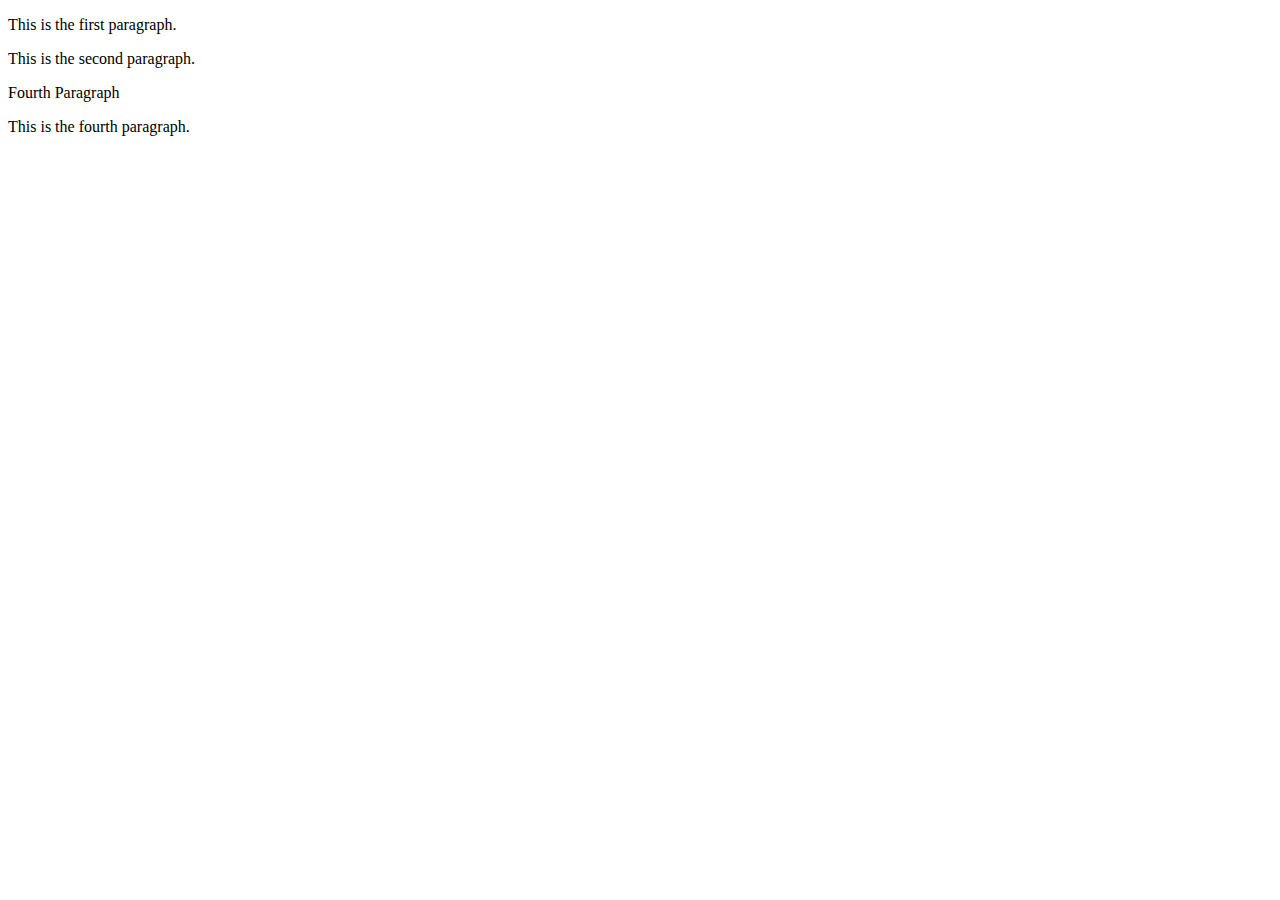
==== index.html @ 3103bc1e "Dom" ====
<!DOCTYPE html>
<html lang="en">
<head>
    <meta charset="UTF-8">
    <meta name="viewport" content="width=device-width, initial-scale=1.0">
    <title>Document</title>
   
</head>
<body>
    
        <p class="paragraph" id='first-para'>This is the first paragraph.</p>
        <p class="paragraph" id='second-para'>This is the second paragraph.</p>
        <p class="paragraph" id='third-para'>This is the third paragraph.</p>
        <p class="paragraph" id='fourth-para'>This is the fourth paragraph.</p>
        <script src="./8.DOM.js"></script>
    
</body>
</html>
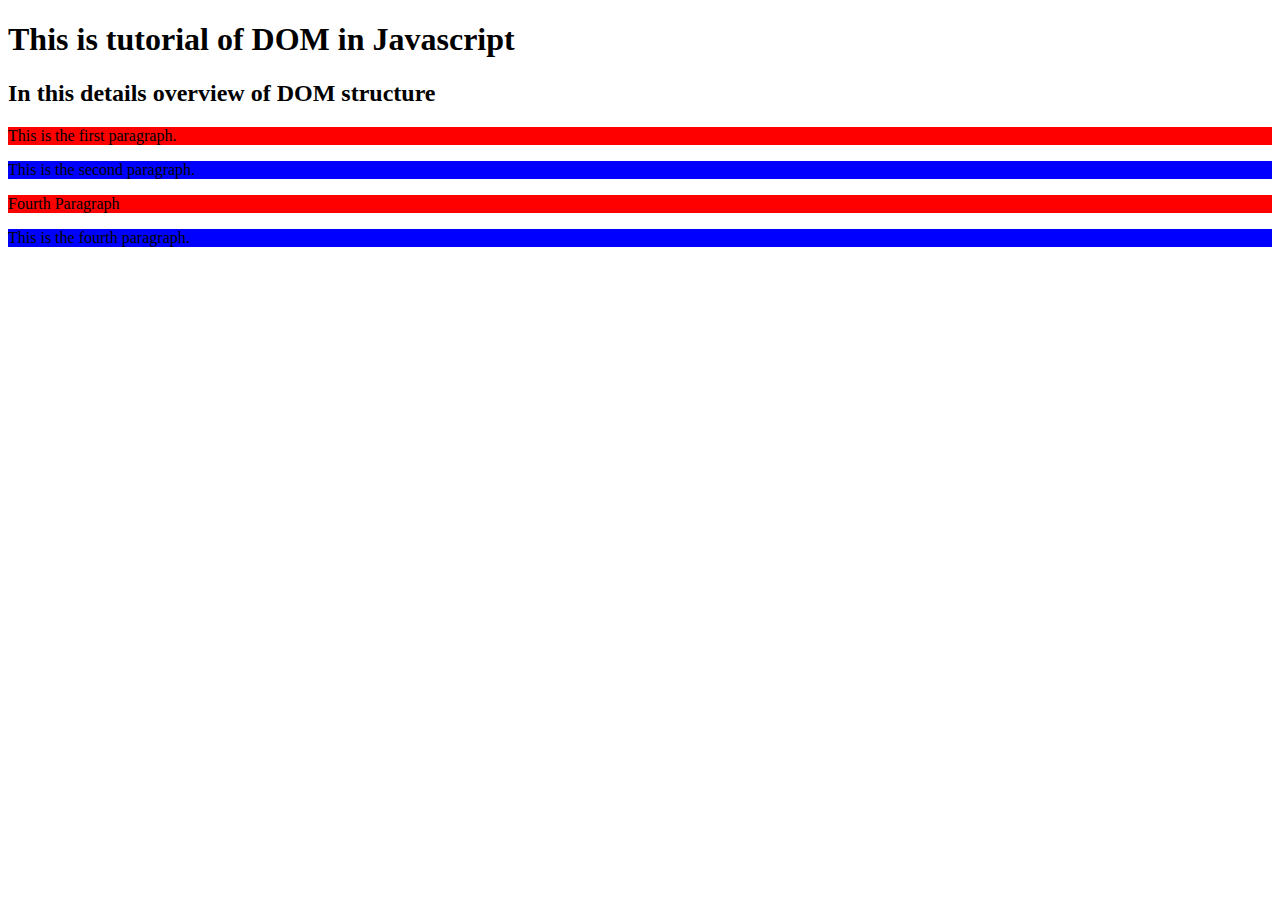
==== commit 79c1c7cc: "Final" ====
--- a/index.html
+++ b/index.html
@@ -7,7 +7,8 @@
    
 </head>
 <body>
-    
+    <h1>This is tutorial of DOM in Javascript</h1>
+    <h2>In this details overview of DOM structure </h2>
         <p class="paragraph" id='first-para'>This is the first paragraph.</p>
         <p class="paragraph" id='second-para'>This is the second paragraph.</p>
         <p class="paragraph" id='third-para'>This is the third paragraph.</p>
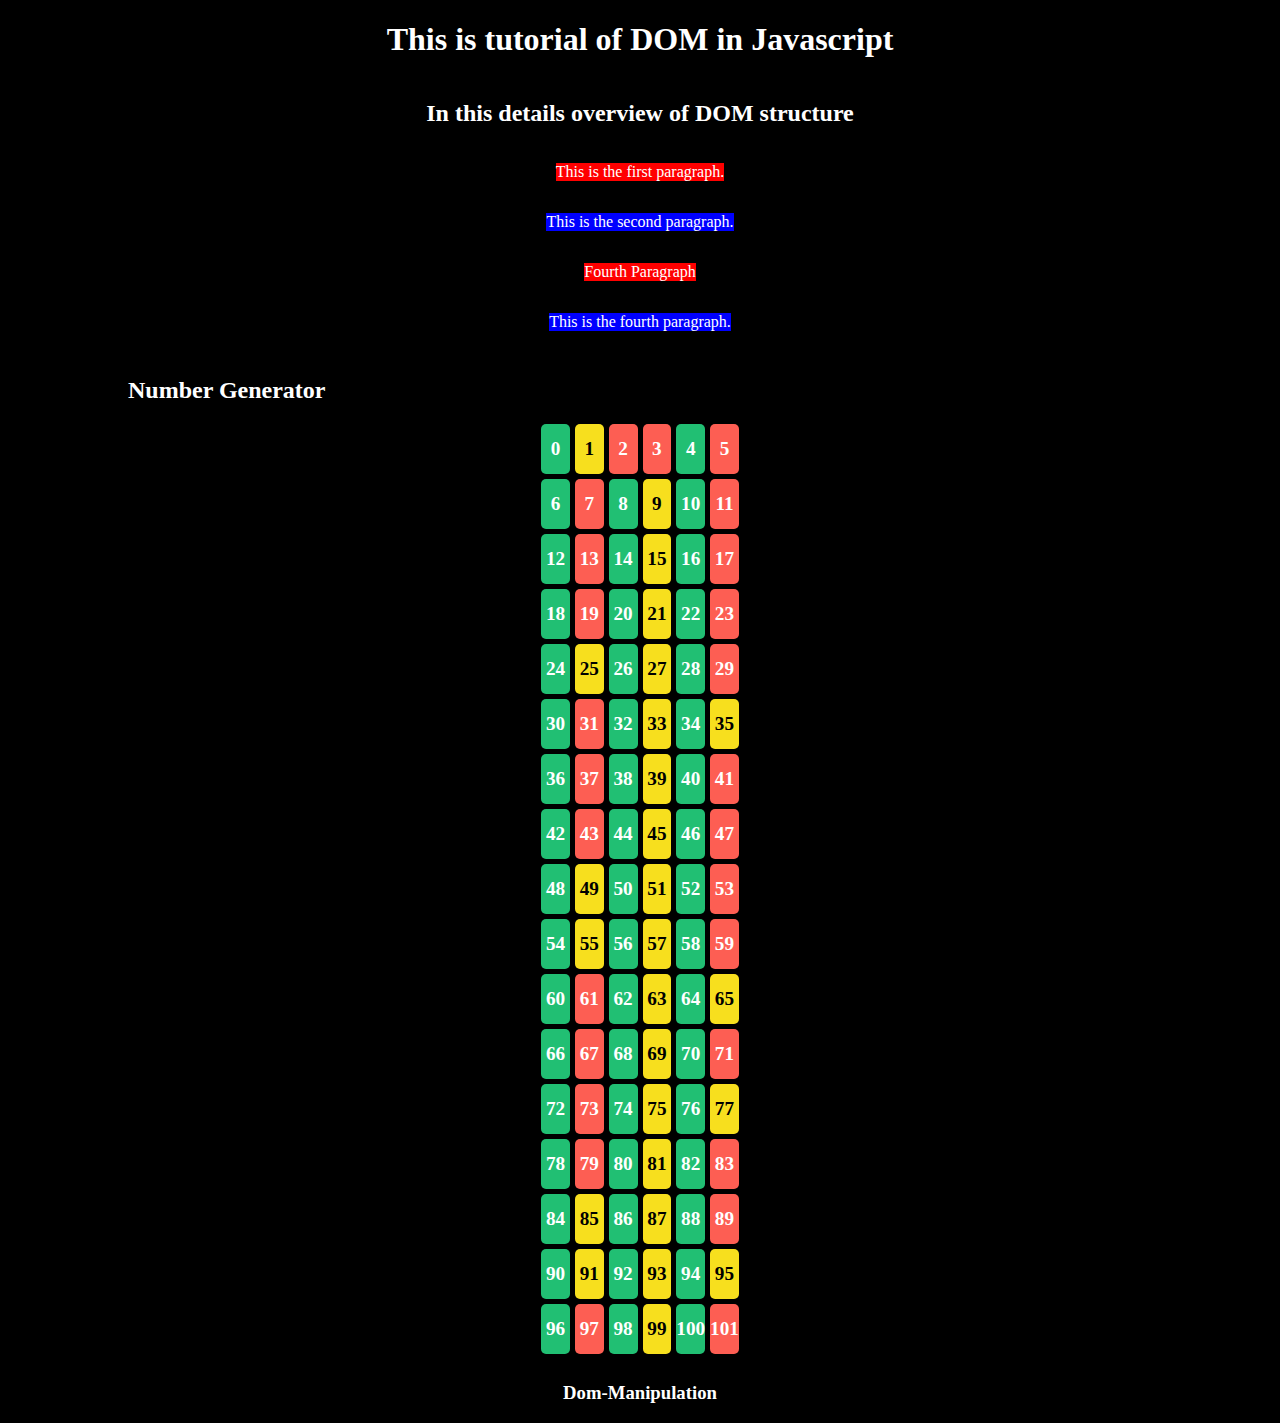
==== commit 23a2de10: "DoM Manipulation" ====
--- a/index.html
+++ b/index.html
@@ -4,16 +4,26 @@
     <meta charset="UTF-8">
     <meta name="viewport" content="width=device-width, initial-scale=1.0">
     <title>Document</title>
+    <link rel="stylesheet" href="9.DOM-Manipulation.css">
    
 </head>
 <body>
     <h1>This is tutorial of DOM in Javascript</h1>
     <h2>In this details overview of DOM structure </h2>
+  
         <p class="paragraph" id='first-para'>This is the first paragraph.</p>
         <p class="paragraph" id='second-para'>This is the second paragraph.</p>
         <p class="paragraph" id='third-para'>This is the third paragraph.</p>
         <p class="paragraph" id='fourth-para'>This is the fourth paragraph.</p>
+        <div class="container">
+            <h2>Number Generator</h2>
+            <div class="number-generator">
+            <div class = "grid">
+            </div>
+        </div>
+
         <script src="./8.DOM.js"></script>
+        <script src="./9.DOM_Manipulation.js"></script>
     
 </body>
 </html>
--- a/9.DOM-Manipulation.css
+++ b/9.DOM-Manipulation.css
@@ -0,0 +1,55 @@
+body {
+    display: flex;
+    flex-direction: column;
+    align-items: center; /* Center elements horizontally */
+    justify-content: flex-start; /* Align elements to the top */
+    background-color: black;
+    color: white;
+    margin: 0;
+    padding: 0;
+}
+
+.container {
+    width: 80%; /* Adjust as needed */
+    margin: 10px 0;
+    justify-content: center;
+    align-items: center;
+}
+
+.number-generator {
+    display: flex;
+    flex-wrap: wrap;
+    gap: 5px; /* Space between numbers */
+    justify-content: center; /* Center the number grid */
+}
+
+.grid {
+    display: grid;
+    grid-template-columns: repeat(6, 1fr);
+    gap : 5px;
+}
+
+.grid div {
+    display: flex;
+    justify-content: center;
+    align-items: center;
+    height: 50px;
+    font-size: 1.2rem;
+    font-weight: bold;
+    border-radius: 5px;
+  }
+  
+  .green {
+    background-color: #21bf73;
+    color: #fff;
+  }
+  
+  .yellow {
+    background-color: #f7df1e;
+    color: #000;
+  }
+  
+  .red {
+    background-color: #fd5e53;
+    color: #fff;
+  }
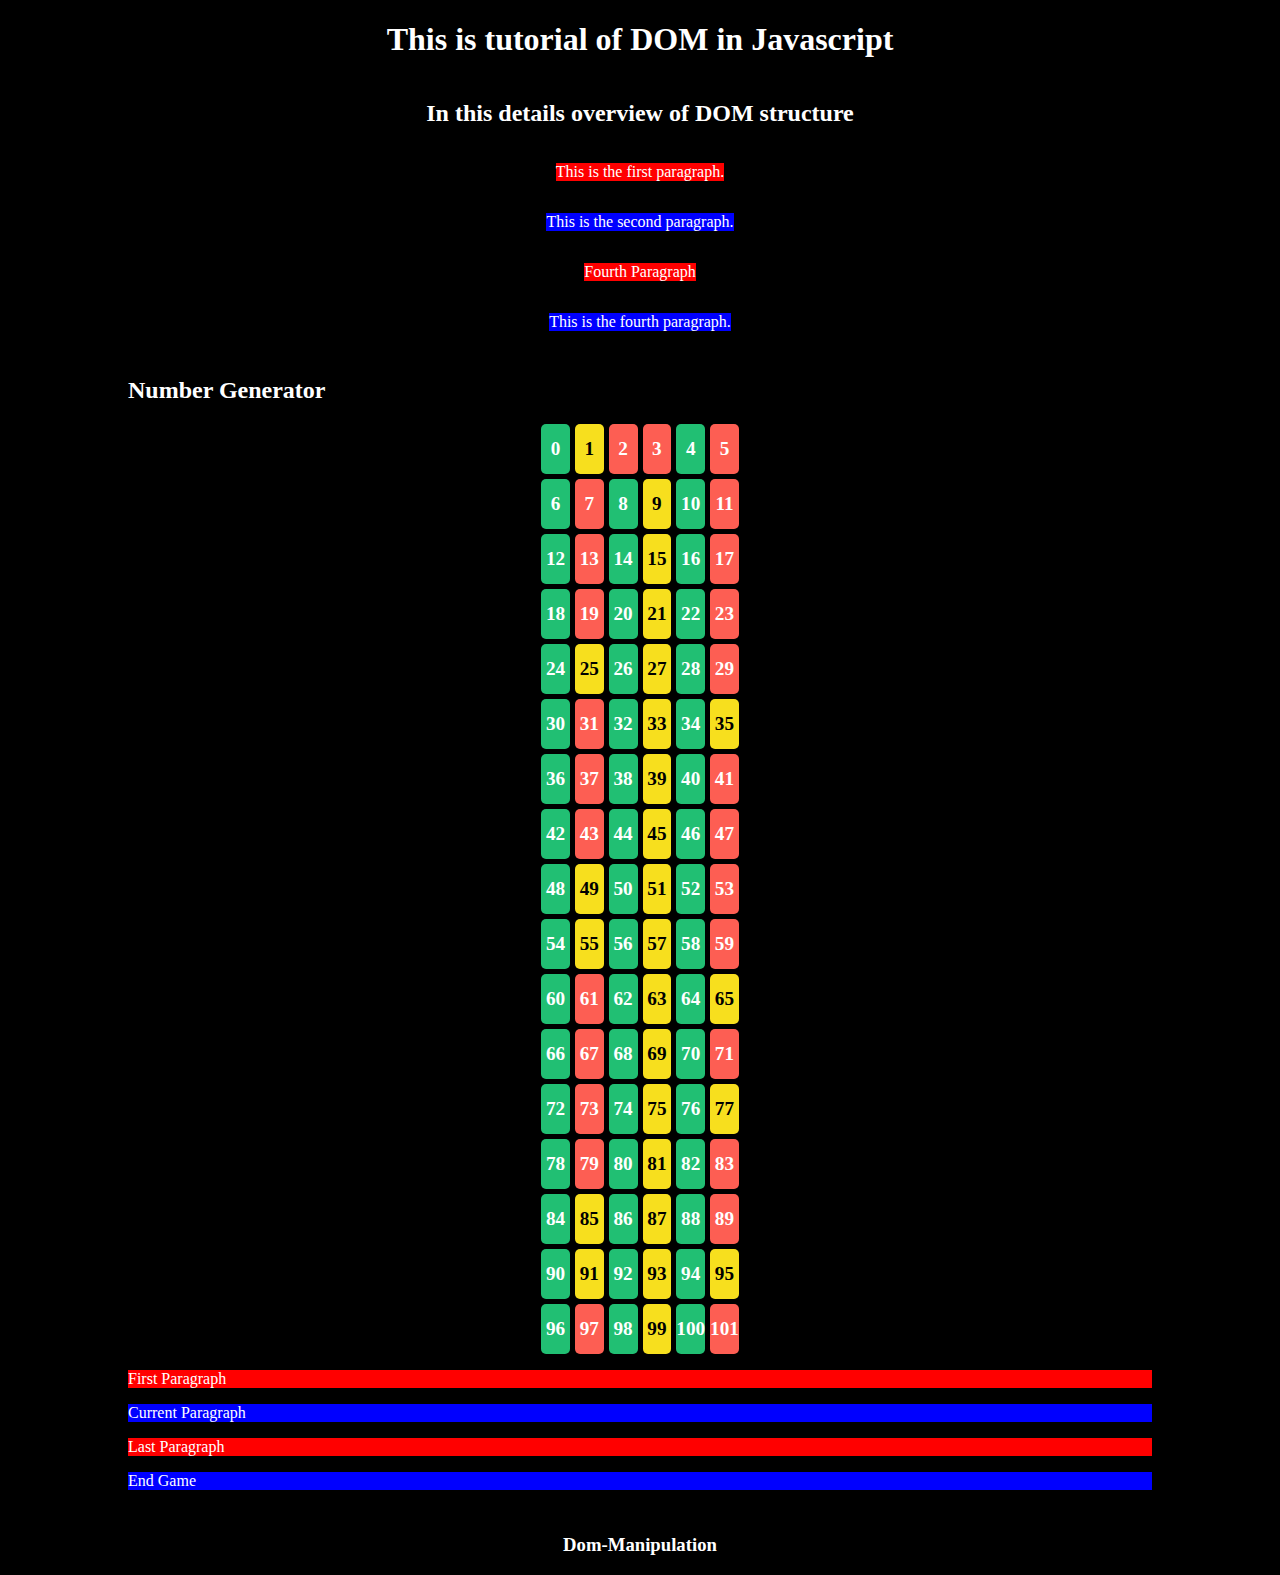
==== commit 85da9fc0: "modification" ====
--- a/index.html
+++ b/index.html
@@ -22,6 +22,13 @@
             </div>
         </div>
 
+        <div class="parent">
+            <p class="child first">First Paragraph</p>
+            <p class="child current">Current Paragraph</p>
+            <p class="child last">Last Paragraph</p>
+            <p class="last" >End Game</p>
+          </div>
+
         <script src="./8.DOM.js"></script>
         <script src="./9.DOM_Manipulation.js"></script>
     
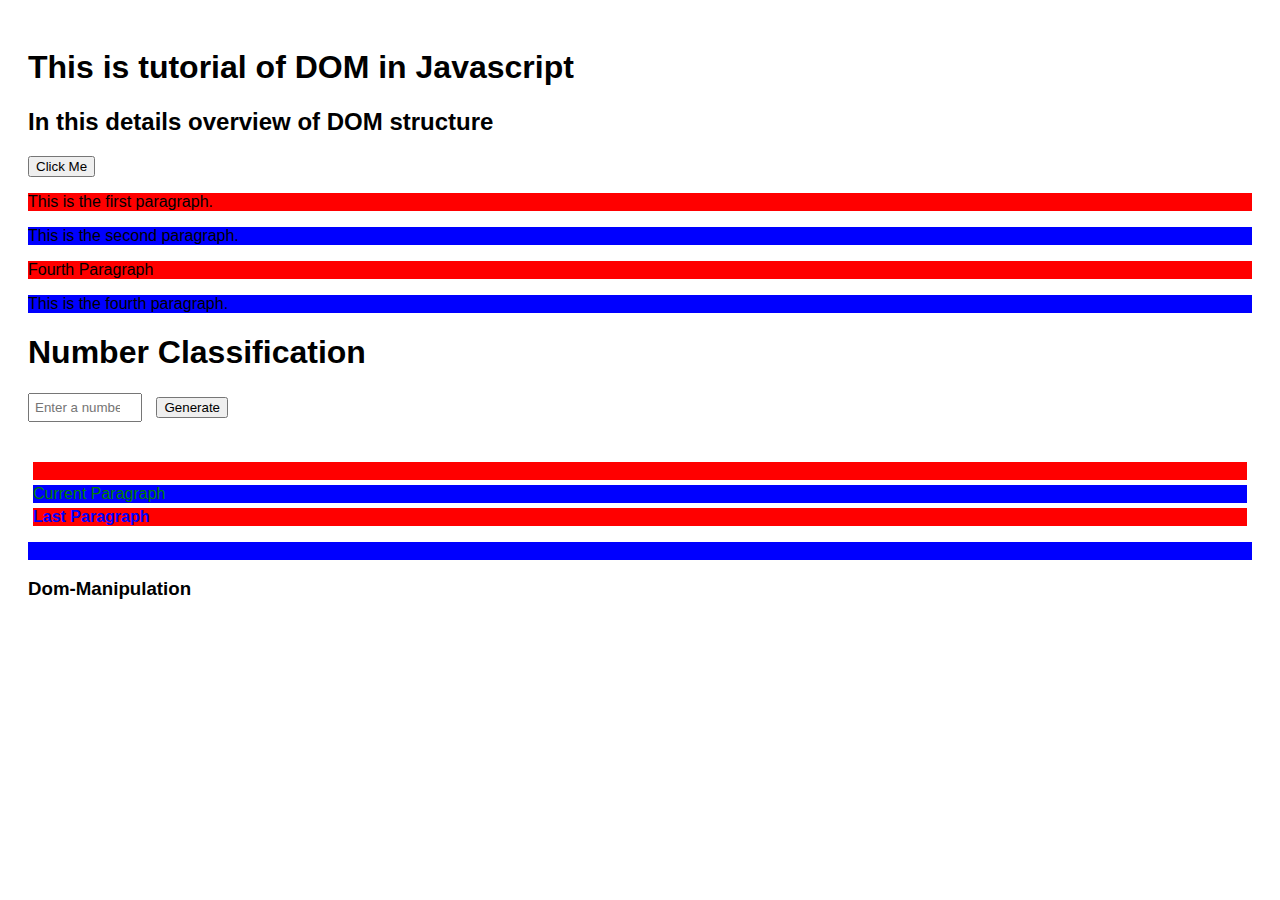
==== commit 73dcff86: "Final Event Handling" ====
--- a/index.html
+++ b/index.html
@@ -5,33 +5,33 @@
     <meta name="viewport" content="width=device-width, initial-scale=1.0">
     <title>Document</title>
     <link rel="stylesheet" href="9.DOM-Manipulation.css">
-   
 </head>
 <body>
     <h1>This is tutorial of DOM in Javascript</h1>
-    <h2>In this details overview of DOM structure </h2>
-  
-        <p class="paragraph" id='first-para'>This is the first paragraph.</p>
-        <p class="paragraph" id='second-para'>This is the second paragraph.</p>
-        <p class="paragraph" id='third-para'>This is the third paragraph.</p>
-        <p class="paragraph" id='fourth-para'>This is the fourth paragraph.</p>
-        <div class="container">
-            <h2>Number Generator</h2>
-            <div class="number-generator">
-            <div class = "grid">
-            </div>
-        </div>
+    <h2>In this details overview of DOM structure</h2>
+    <button>Click Me</button>
 
-        <div class="parent">
-            <p class="child first">First Paragraph</p>
-            <p class="child current">Current Paragraph</p>
-            <p class="child last">Last Paragraph</p>
-            <p class="last" >End Game</p>
-          </div>
+    <p class="paragraph" id="first-para">This is the first paragraph.</p>
+    <p class="paragraph" id="second-para">This is the second paragraph.</p>
+    <p class="paragraph" id="third-para">This is the third paragraph.</p>
+    <p class="paragraph" id="fourth-para">This is the fourth paragraph.</p>
 
-        <script src="./8.DOM.js"></script>
-        <script src="./9.DOM_Manipulation.js"></script>
-    
+    <h1>Number Classification</h1>
+    <div id="inputSection">
+        <input type="number" id="numberInput" placeholder="Enter a number" />
+        <button id="generateButton">Generate</button>
+    </div>
+    <div class="container" id="numberContainer"></div>
+
+    <div class="parent">
+        <p class="child first">First Paragraph</p>
+        <p class="child current">Current Paragraph</p>
+        <p class="child last">Last Paragraph</p>
+        <p class="last">End Game</p>
+    </div>
+
+    <script src="./8.DOM.js"></script>
+    <script src="./9.DOM_Manipulation.js"></script>
+    <script src="./10.Event.js"></script>
 </body>
 </html>
-
--- a/9.DOM-Manipulation.css
+++ b/9.DOM-Manipulation.css
@@ -1,55 +1,74 @@
+/* General body and text styling */
 body {
-    display: flex;
-    flex-direction: column;
-    align-items: center; /* Center elements horizontally */
-    justify-content: flex-start; /* Align elements to the top */
-    background-color: black;
-    color: white;
-    margin: 0;
-    padding: 0;
+  font-family: Arial, sans-serif;
+  padding: 20px;
 }
 
-.container {
-    width: 80%; /* Adjust as needed */
-    margin: 10px 0;
-    justify-content: center;
-    align-items: center;
+/* Input Section */
+#inputSection {
+  margin-bottom: 20px;
 }
 
-.number-generator {
-    display: flex;
-    flex-wrap: wrap;
-    gap: 5px; /* Space between numbers */
-    justify-content: center; /* Center the number grid */
+#numberInput {
+  padding: 5px;
+  margin-right: 10px;
+  width: 100px;
 }
 
-.grid {
-    display: grid;
-    grid-template-columns: repeat(6, 1fr);
-    gap : 5px;
+/* Grid and container styles */
+.container {
+  display: flex;
+  flex-wrap: wrap;
+  gap: 10px;
+  margin-top: 20px;
 }
 
-.grid div {
-    display: flex;
-    justify-content: center;
-    align-items: center;
-    height: 50px;
-    font-size: 1.2rem;
-    font-weight: bold;
-    border-radius: 5px;
-  }
-  
-  .green {
-    background-color: #21bf73;
-    color: #fff;
-  }
-  
-  .yellow {
-    background-color: #f7df1e;
-    color: #000;
-  }
-  
-  .red {
-    background-color: #fd5e53;
-    color: #fff;
-  }
+.number {
+  width: 50px;
+  height: 50px;
+  display: flex;
+  justify-content: center;
+  align-items: center;
+  font-size: 16px;
+  font-weight: bold;
+  border-radius: 5px;
+  color: white;
+}
+
+/* Number classifications */
+.even {
+  background-color: #4caf50; /* Green */
+}
+
+.odd {
+  background-color: #2196f3; /* Blue */
+}
+
+.prime {
+  background-color: #ff5722; /* Orange */
+}
+
+/* Styling for paragraph and parent container */
+.parent {
+  margin-top: 20px;
+}
+
+.child {
+  margin: 5px;
+}
+
+.first {
+  color: red;
+}
+
+.current {
+  color: green;
+}
+
+.last {
+  color: blue;
+}
+
+.last {
+  font-weight: bold;
+}
